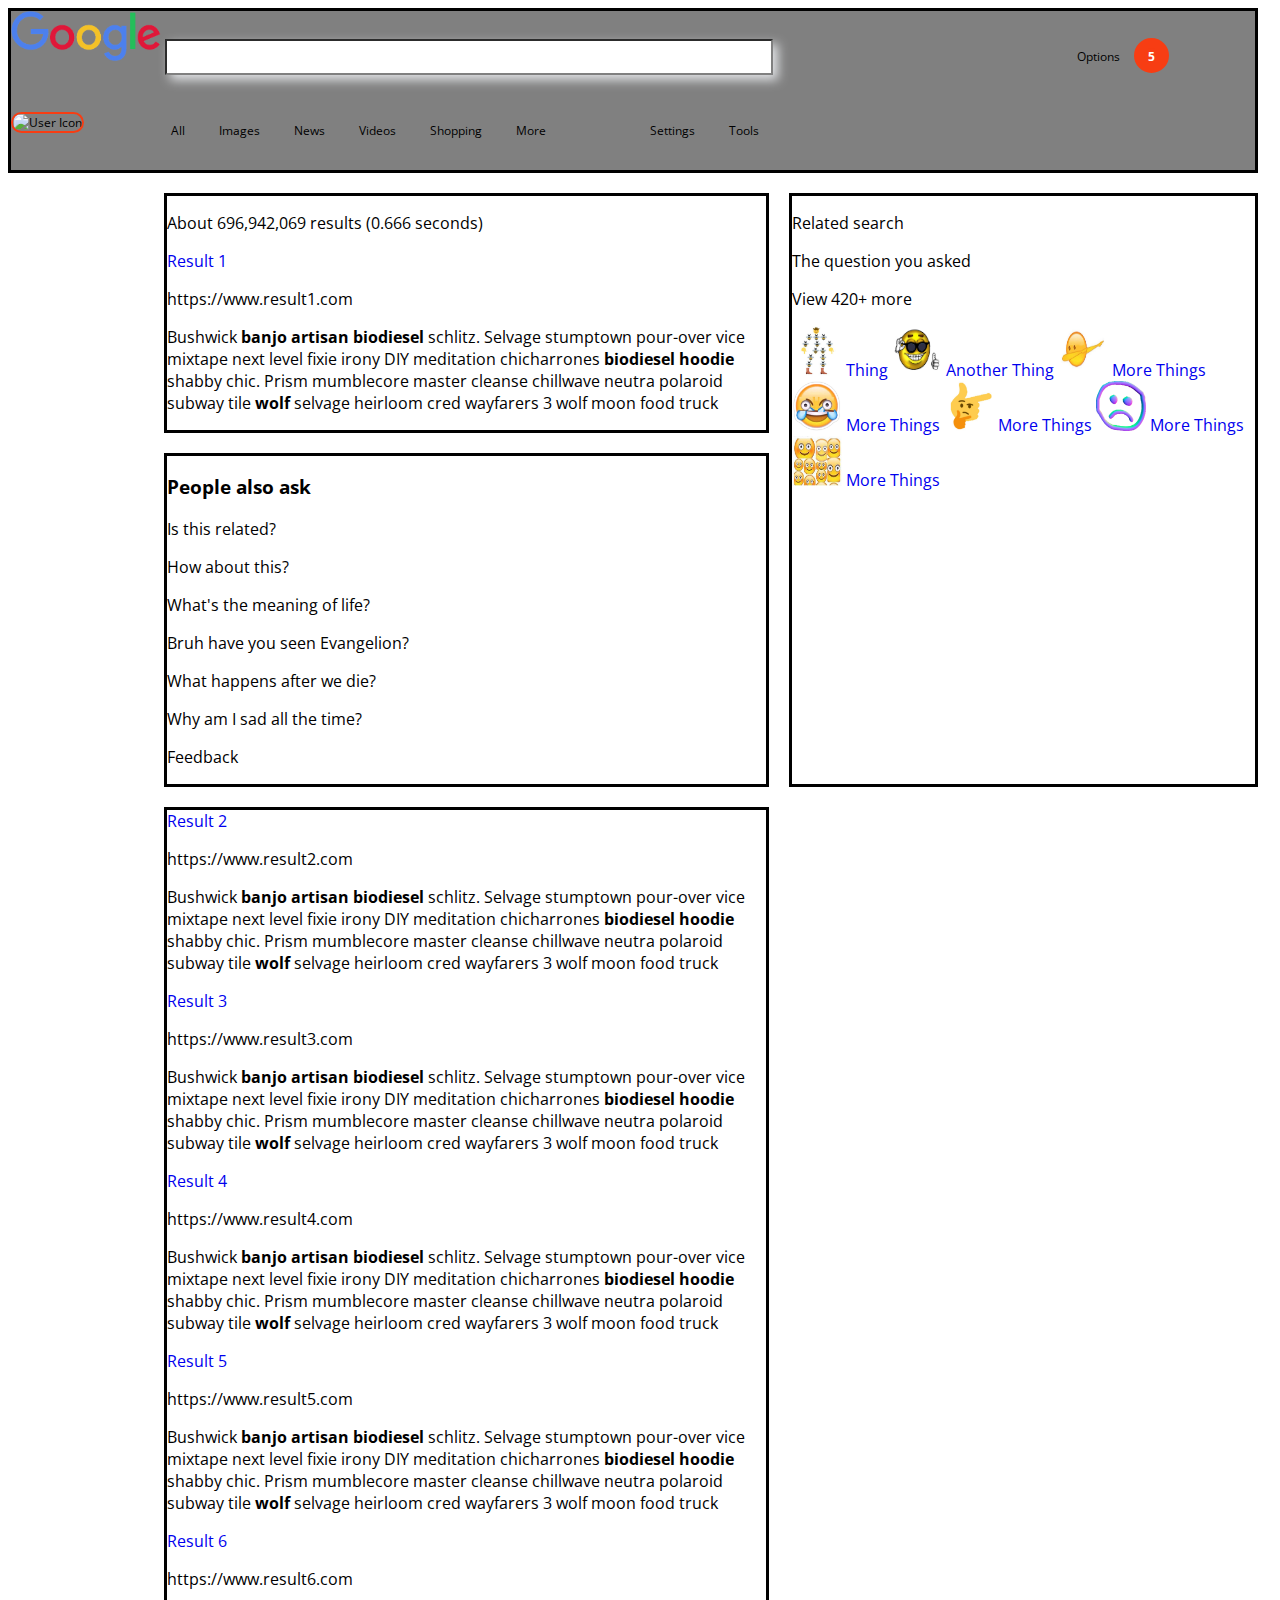
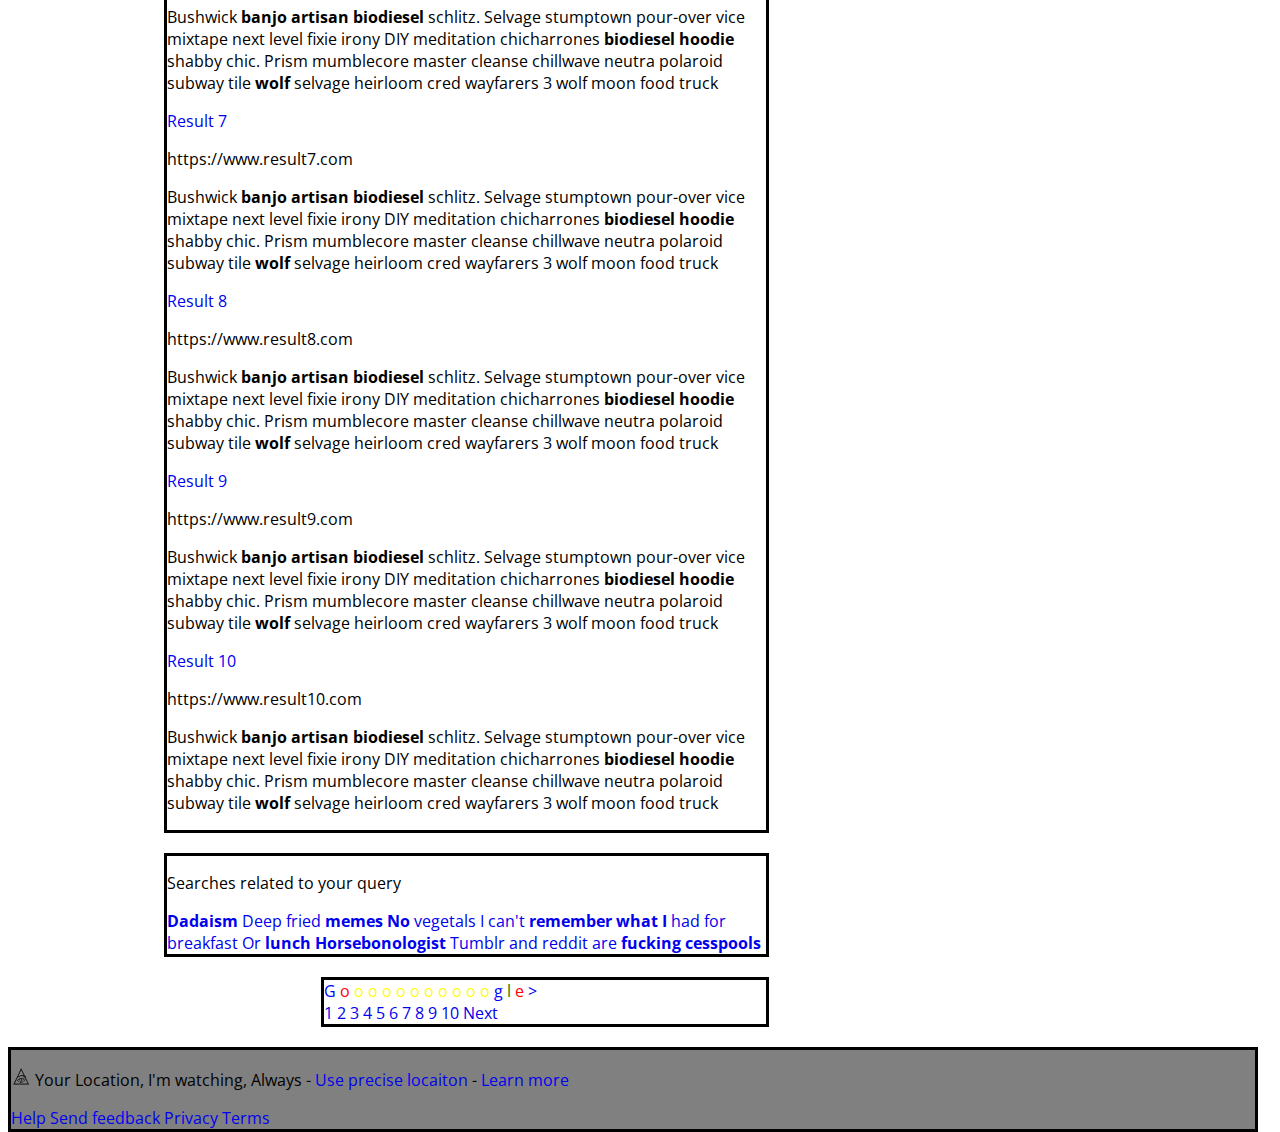
==== google-results-page.html @ c48d2dd1 "added a bunch of pictures, laid out the html for the second page, working on the css" ====
<!DOCTYPE html>
<html>
<head>
	<title> (not)Your Actual Query </title>
	<link rel="stylesheet" href="resutlsstyle.css">
	<link href="https://fonts.googleapis.com/css?family=Open+Sans" rel="stylesheet">
</head>
<body>
	<div class="header"> 
		<a href="googlehomepage.html"><img src="google2.0.0.gif" class="logo"></a>
		<input type="text" style="width: 600px; height: 30px; border-color: gray; box-shadow: 5px 5px 10px #e0e2e5; margin-bottom: 20px">	
		<a class="options" href="#">Options</a>
		<a class="notification" href="#">5</a>
		<a href="#"> <img src="file:///Users/yanaprice/Desktop/the_odin_project/google-homepage/usericon.jpg" class="icon" alt="User Icon" > </a><br>
		<a class="all" href="#">All</a>
		<a class="images" href="#">Images</a>
		<a class="news" href="#">News</a>
		<a class="videos" href="#">Videos</a>
		<a class="shopping" href="#">Shopping</a>
		<a class="more" href="#">More</a>
		<a class="settings" href="#">Settings</a>
		<a class="tools" href="#">Tools</a>
	</div>
	<div class="results1"> 
		<p> About 696,942,069 results (0.666 seconds) </p>
		
		<a href="#">Result 1 </a>
		<p> https://www.result1.com </p>
		<p> Bushwick <strong> banjo artisan biodiesel </strong> schlitz. Selvage stumptown pour-over vice mixtape next level fixie irony DIY meditation chicharrones <strong> biodiesel hoodie </strong> shabby chic. Prism mumblecore master cleanse chillwave neutra polaroid subway tile <strong> wolf </strong> selvage heirloom cred wayfarers 3 wolf moon food truck </p>
	</div>
	<div class="resultbox">
		<h3> People also ask </h3>
		<p> Is this related? </p>
		<p> How about this? </p>
		<p> What's the meaning of life? </p>
		<p> Bruh have you seen Evangelion? </p>
		<p> What happens after we die? </p>
		<p> Why am I sad all the time? </p>
		<p> Feedback </p>
	</div>
	<div class="results2">
			<a href="#">Result 2 </a>
			<p> https://www.result2.com </p>
			<p> Bushwick <strong> banjo artisan biodiesel </strong> schlitz. Selvage stumptown pour-over vice mixtape next level fixie irony DIY meditation chicharrones <strong> biodiesel hoodie </strong> shabby chic. Prism mumblecore master cleanse chillwave neutra polaroid subway tile <strong> wolf </strong> selvage heirloom cred wayfarers 3 wolf moon food truck </p>
			
			<a href="#">Result 3 </a>
			<p> https://www.result3.com </p>
			<p> Bushwick <strong> banjo artisan biodiesel </strong> schlitz. Selvage stumptown pour-over vice mixtape next level fixie irony DIY meditation chicharrones <strong> biodiesel hoodie </strong> shabby chic. Prism mumblecore master cleanse chillwave neutra polaroid subway tile <strong> wolf </strong> selvage heirloom cred wayfarers 3 wolf moon food truck </p>
			
			<a href="#">Result 4 </a>
			<p> https://www.result4.com </p>
			<p> Bushwick <strong> banjo artisan biodiesel </strong> schlitz. Selvage stumptown pour-over vice mixtape next level fixie irony DIY meditation chicharrones <strong> biodiesel hoodie </strong> shabby chic. Prism mumblecore master cleanse chillwave neutra polaroid subway tile <strong> wolf </strong> selvage heirloom cred wayfarers 3 wolf moon food truck </p>
			
			<a href="#">Result 5 </a>
			<p> https://www.result5.com </p>
			<p> Bushwick <strong> banjo artisan biodiesel </strong> schlitz. Selvage stumptown pour-over vice mixtape next level fixie irony DIY meditation chicharrones <strong> biodiesel hoodie </strong> shabby chic. Prism mumblecore master cleanse chillwave neutra polaroid subway tile <strong> wolf </strong> selvage heirloom cred wayfarers 3 wolf moon food truck </p>
			
			<a href="#">Result 6 </a>
			<p> https://www.result6.com </p>
			<p> Bushwick <strong> banjo artisan biodiesel </strong> schlitz. Selvage stumptown pour-over vice mixtape next level fixie irony DIY meditation chicharrones <strong> biodiesel hoodie </strong> shabby chic. Prism mumblecore master cleanse chillwave neutra polaroid subway tile <strong> wolf </strong> selvage heirloom cred wayfarers 3 wolf moon food truck </p>

			<a href="#">Result 7 </a>
			<p> https://www.result7.com </p>
			<p> Bushwick <strong> banjo artisan biodiesel </strong> schlitz. Selvage stumptown pour-over vice mixtape next level fixie irony DIY meditation chicharrones <strong> biodiesel hoodie </strong> shabby chic. Prism mumblecore master cleanse chillwave neutra polaroid subway tile <strong> wolf </strong> selvage heirloom cred wayfarers 3 wolf moon food truck </p>
			
			<a href="#">Result 8 </a>
			<p> https://www.result8.com </p>
			<p> Bushwick <strong> banjo artisan biodiesel </strong> schlitz. Selvage stumptown pour-over vice mixtape next level fixie irony DIY meditation chicharrones <strong> biodiesel hoodie </strong> shabby chic. Prism mumblecore master cleanse chillwave neutra polaroid subway tile <strong> wolf </strong> selvage heirloom cred wayfarers 3 wolf moon food truck </p>
			
			<a href="#">Result 9 </a>
			<p> https://www.result9.com </p>
			<p> Bushwick <strong> banjo artisan biodiesel </strong> schlitz. Selvage stumptown pour-over vice mixtape next level fixie irony DIY meditation chicharrones <strong> biodiesel hoodie </strong> shabby chic. Prism mumblecore master cleanse chillwave neutra polaroid subway tile <strong> wolf </strong> selvage heirloom cred wayfarers 3 wolf moon food truck </p>
			
			<a href="#">Result 10 </a>
			<p> https://www.result10.com </p>
			<p> Bushwick <strong> banjo artisan biodiesel </strong> schlitz. Selvage stumptown pour-over vice mixtape next level fixie irony DIY meditation chicharrones <strong> biodiesel hoodie </strong> shabby chic. Prism mumblecore master cleanse chillwave neutra polaroid subway tile <strong> wolf </strong> selvage heirloom cred wayfarers 3 wolf moon food truck </p>
	</div>
		<div class="relatedsearch">
			<p>Searches related to your query</p>
			<a href="#"> <strong> Dadaism </strong> </a>
			<a href="#"> Deep fried <strong> memes </strong> </a>
			<a href="#"> <strong> No </strong> vegetals </a>
			<a href="#"> I can't <strong>remember what I </strong> had for breakfast </a>
			<a href="#"> Or <strong> lunch </strong> </a>
			<a href="#"> <strong> Horsebonologist </strong> </a>
			<a href="#"> Tumblr and reddit are <strong> fucking cesspools </strong> </a>
	</div>
	<div class="bottomnav">
			<div class="g"> G </div>
			<a class="o" href="#"> o </a> 
			<a class="x" href="#"> o </a> 
			<a class="x" href="#"> o </a> 
			<a class="x" href="#"> o </a> 
			<a class="x" href="#"> o </a> 
			<a class="x" href="#"> o </a> 
			<a class="x" href="#"> o </a> 
			<a class="x" href="#"> o </a> 
			<a class="x" href="#"> o </a> 
			<a class="x" href="#"> o </a> 
			<a class="x" href="#"> o </a> 
			<div class="g"> g </div> 
			<div class="l"> l </div> 
			<div class="e"> e </div> 
			<a href="#"> > </a> <br>
			<a href="#"> 1 </a> 
			<a href="#"> 2 </a> 
			<a href="#"> 3 </a> 
			<a href="#"> 4 </a> 
			<a href="#"> 5 </a> 
			<a href="#"> 6 </a> 
			<a href="#"> 7 </a> 
			<a href="#"> 8 </a> 
			<a href="#"> 9 </a> 
			<a href="#"> 10 </a> 
			<a href="#"> Next </a> 
	</div>
	<div class="sidebar"> 
		<p> Related search </p>
		<p> The question you asked</p>
		<p> View 420+ more</p>
		<a href="#" > <img src="beesherif.jpeg"> Thing </a> 
		<a href="#"> <img src="cooldude.jpg"> Another Thing </a>
		<a href="#"> <img src="dabonem.jpg"> More Things </a>
		<a href="#"> <img src="hahaha.png"> More Things </a>
		<a href="#"> <img src="hmmm.jpg"> More Things </a>
		<a href="#"> <img src="sadboi.jpg"> More Things </a>
		<a href="#"> <img src="happyiswear.jpeg"> More Things </a>
	</div>
	<div class="footer"> 
		<p> 
			<img src="illuminaticonfirmed.gif"> Your Location, I'm watching, Always - <a href="#"> Use precise locaiton </a> - <a href="#"> Learn more</a>
		</p>
		<a href="#"> Help </a>
		<a href="#"> Send feedback </a>
		<a href="#"> Privacy </a>
		<a href="#"> Terms  </a>
	</div>
</body>
---- resutlsstyle.css ----
body {
	font-family: 'Open Sans', sans-serif;
	height: 1000px;
	width: 1250px;
	display: inline-grid;
	grid-template-rows: repeat(8, 1fr); 
	grid-template-columns: repeat(8, 1fr);	
	grid-gap: 20px;
}

a {
	text-decoration: none;
	
}

.header{
	border: 3px black solid;
	background-color: gray;
	display: inline-block;
	padding-bottom: 30px;
	grid-column: 1 / span 9;
}

.header a{
	color: black;
	font-size: 12px;
	text-align: center;
}

.header .logo {
	height: 50px;
	width: 150px;
}

.header .icon {
	height: 40px;
	width: 40px;
	border-radius: 50px;
	position: relative;
	top: 15px;
	border: 2px #f73d13 solid;
}

.header .options{
	margin-left: 300px;
}

.header .notification {
	background-color: #f73d13;
	color: white;
	display: inline-block;
	position: relative;
	height: 15px;
	width: 15px;
	border-radius: 100px;
	margin-right: 10px;
	font-weight: bold;
	font-size: 12px;
	border: 10px #f73d13 solid;
	margin-left: 10px;
	margin-right: 10px;
}

.header .all {
	margin-left: 160px;
	padding-bottom: 30px;
}

.header .all:hover{
	color: black;
}

.header .images, .news, .videos, .shopping, .more, .tools {
	margin-left: 30px;
	padding-bottom: 30px;

}

.header .images:hover, .news:hover, .videos:hover, .shopping:hover, .more:hover, .tools:hover {
	color: black;

}


.header .settings {
	margin-left: 100px;
	padding-bottom: 30px;
}

.header .settings:hover {
	color: black;
}

.results1 {
	border: 3px black solid;
	display: inline-block;
	grid-column: 2 / span 4;
	grid-row: 2 / span 1;
}

.resultbox{
	border: 3px black solid;
	display: inline-block;
	grid-column: 2 / span 4;
	grid-row: 3 / span 1;
}

.results2{
	border: 3px black solid;
	display: inline-block;
	grid-column: 2 / span 4;
	grid-row: 4 / span 1;
}

.relatedsearch {
	border: 3px black solid;
	display: inline-block;
	grid-column: 2 / span 4;

}

.sidebar {
	border: 3px black solid;
	display: block;
	grid-column: 6 / span 4;
	grid-row: 2 / span 2;
}
.sidebar img {
	height: 50px;
	width: 50px;
}

.bottomnav{
	border: 3px black solid;
	grid-column: 3 / span 3;
}
.bottomnav .g {
	color: blue;
	display: inline;
}
.bottomnav .o, .e {
	color: red;
	display: inline;
}

.bottomnav .l {
	color: green;
	display: inline;
}

.bottomnav .x {
	color: yellow;
	display: inline;
}
.footer{
	border: 3px black solid;
	display: inline-block;
	background-color: gray;
	grid-column: 1/ span 9;
}
.footer img {
	height: 20px;
	width: 20px;
}
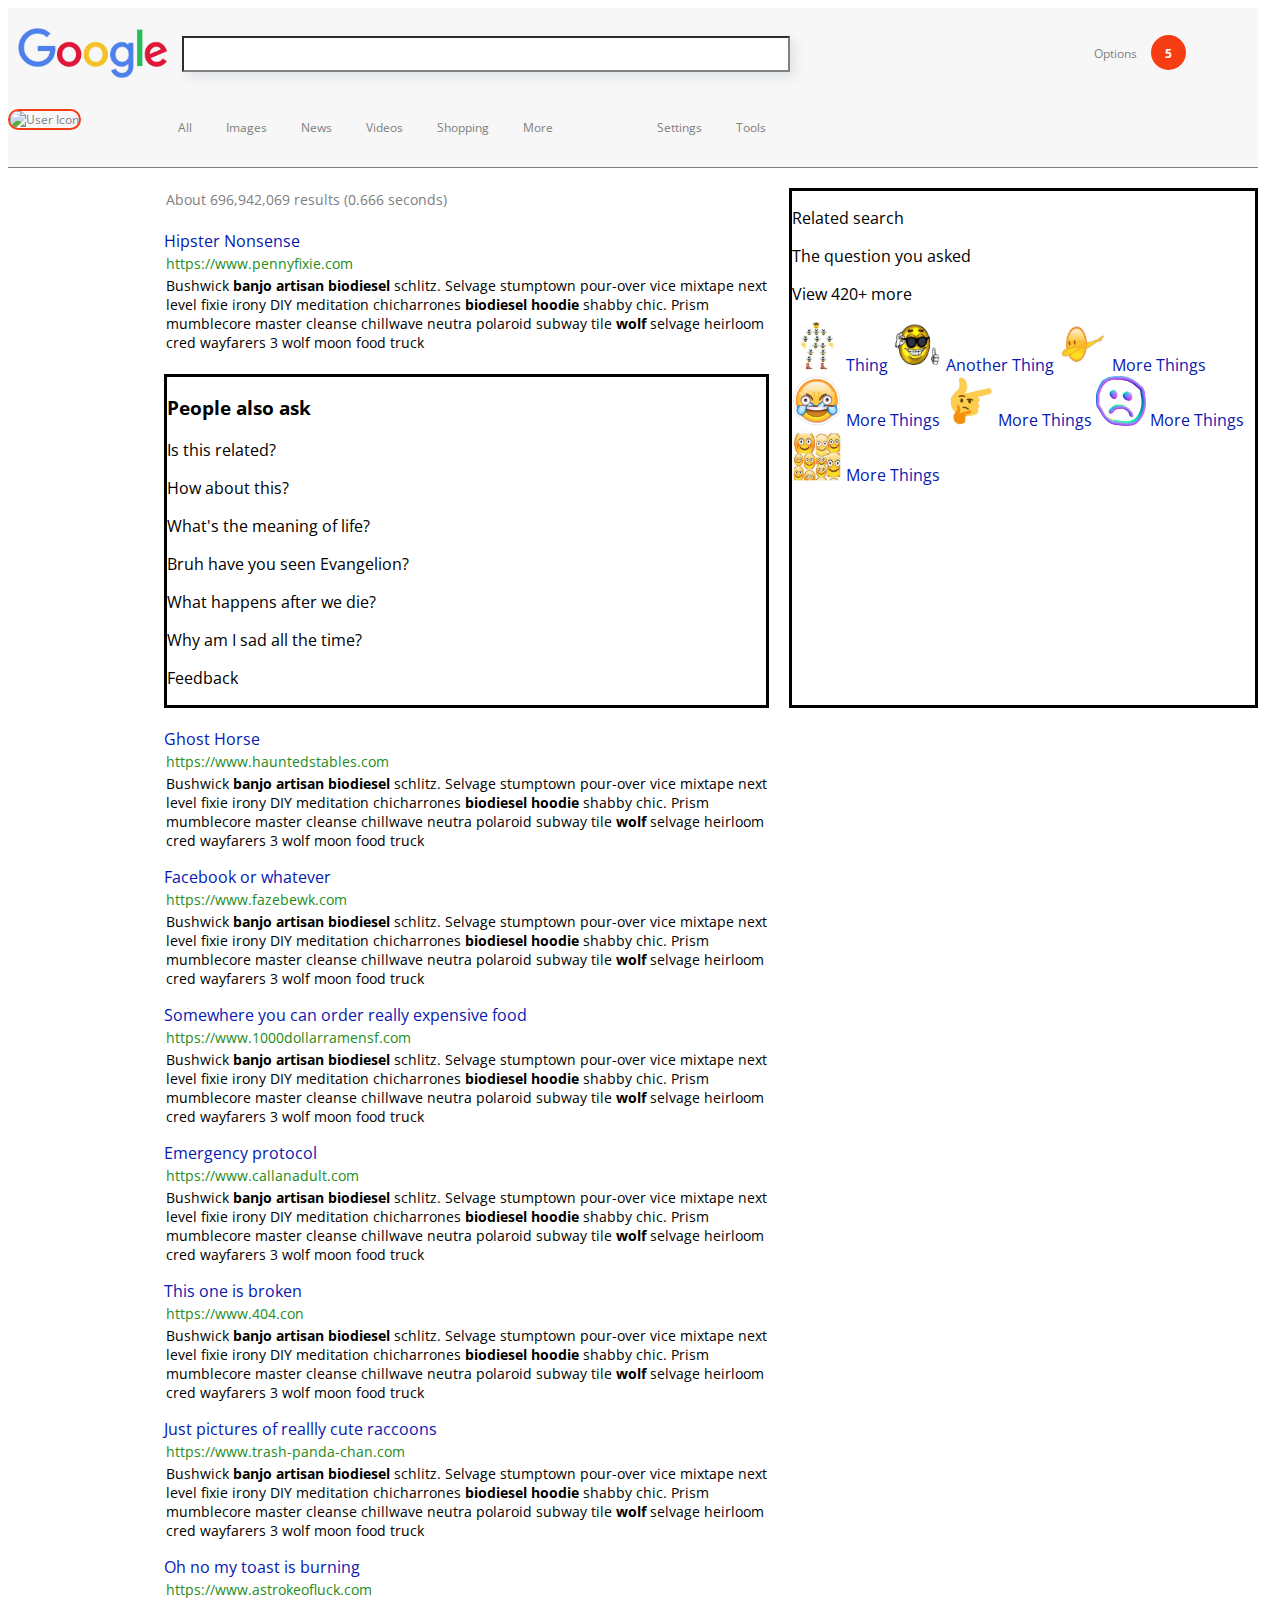
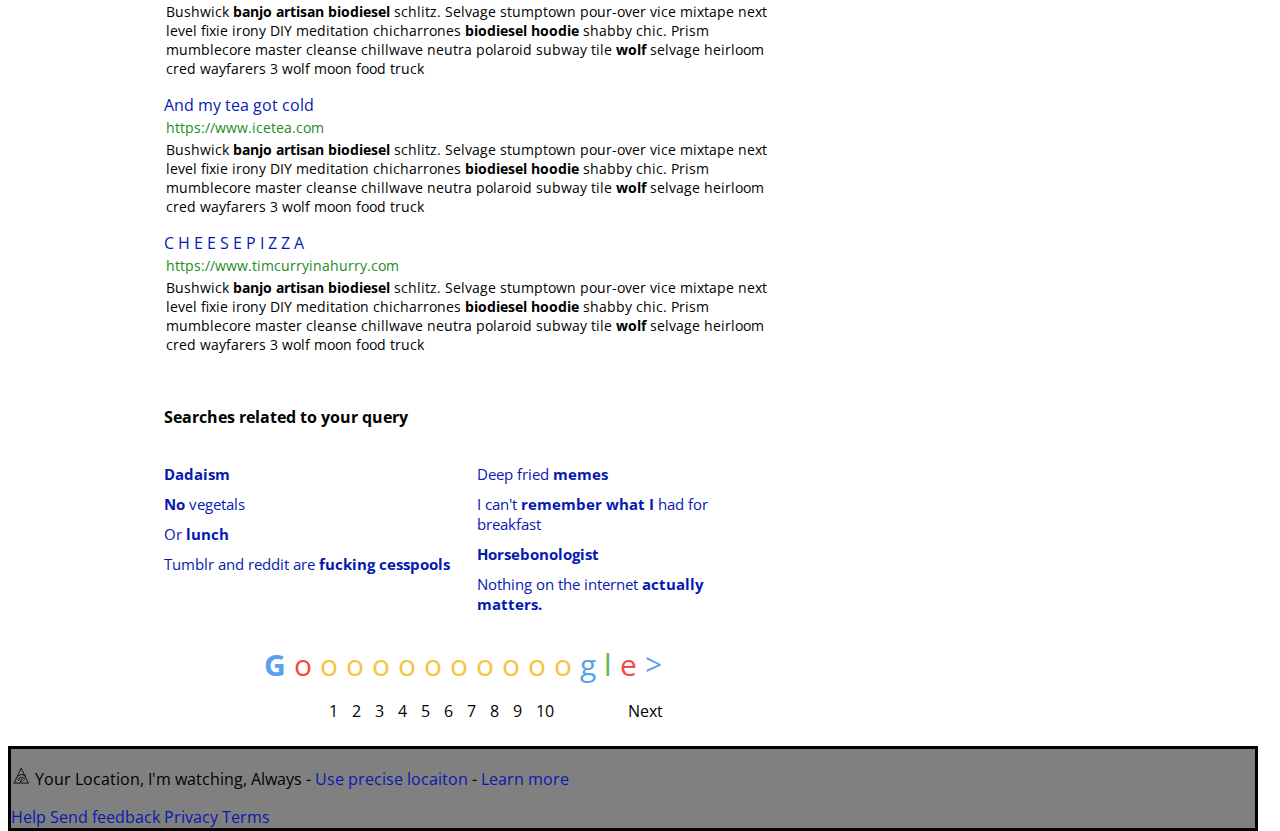
==== commit be6e8543: "added more css and got the layout somewhat finalized. added some html, it's really coming along iids" ====
--- a/google-results-page.html
+++ b/google-results-page.html
@@ -22,10 +22,10 @@
 		<a class="tools" href="#">Tools</a>
 	</div>
 	<div class="results1"> 
-		<p> About 696,942,069 results (0.666 seconds) </p>
+		<p class="onea"> About 696,942,069 results (0.666 seconds) </p>
 		
-		<a href="#">Result 1 </a>
-		<p> https://www.result1.com </p>
+		<a class="oneb" href="#">Hipster Nonsense </a>
+		<p class="onec"> https://www.pennyfixie.com </p>
 		<p> Bushwick <strong> banjo artisan biodiesel </strong> schlitz. Selvage stumptown pour-over vice mixtape next level fixie irony DIY meditation chicharrones <strong> biodiesel hoodie </strong> shabby chic. Prism mumblecore master cleanse chillwave neutra polaroid subway tile <strong> wolf </strong> selvage heirloom cred wayfarers 3 wolf moon food truck </p>
 	</div>
 	<div class="resultbox">
@@ -39,54 +39,60 @@
 		<p> Feedback </p>
 	</div>
 	<div class="results2">
-			<a href="#">Result 2 </a>
-			<p> https://www.result2.com </p>
-			<p> Bushwick <strong> banjo artisan biodiesel </strong> schlitz. Selvage stumptown pour-over vice mixtape next level fixie irony DIY meditation chicharrones <strong> biodiesel hoodie </strong> shabby chic. Prism mumblecore master cleanse chillwave neutra polaroid subway tile <strong> wolf </strong> selvage heirloom cred wayfarers 3 wolf moon food truck </p>
+			<a href="#"> Ghost Horse </a>
+			<p class="twoa"> https://www.hauntedstables.com </p>
+			<p class="twob"> Bushwick <strong> banjo artisan biodiesel </strong> schlitz. Selvage stumptown pour-over vice mixtape next level fixie irony DIY meditation chicharrones <strong> biodiesel hoodie </strong> shabby chic. Prism mumblecore master cleanse chillwave neutra polaroid subway tile <strong> wolf </strong> selvage heirloom cred wayfarers 3 wolf moon food truck </p>
 			
-			<a href="#">Result 3 </a>
-			<p> https://www.result3.com </p>
-			<p> Bushwick <strong> banjo artisan biodiesel </strong> schlitz. Selvage stumptown pour-over vice mixtape next level fixie irony DIY meditation chicharrones <strong> biodiesel hoodie </strong> shabby chic. Prism mumblecore master cleanse chillwave neutra polaroid subway tile <strong> wolf </strong> selvage heirloom cred wayfarers 3 wolf moon food truck </p>
+			<a href="#">Facebook or whatever </a>
+			<p class="twoa"> https://www.fazebewk.com </p>
+			<p class="twob"> Bushwick <strong> banjo artisan biodiesel </strong> schlitz. Selvage stumptown pour-over vice mixtape next level fixie irony DIY meditation chicharrones <strong> biodiesel hoodie </strong> shabby chic. Prism mumblecore master cleanse chillwave neutra polaroid subway tile <strong> wolf </strong> selvage heirloom cred wayfarers 3 wolf moon food truck </p>
 			
-			<a href="#">Result 4 </a>
-			<p> https://www.result4.com </p>
-			<p> Bushwick <strong> banjo artisan biodiesel </strong> schlitz. Selvage stumptown pour-over vice mixtape next level fixie irony DIY meditation chicharrones <strong> biodiesel hoodie </strong> shabby chic. Prism mumblecore master cleanse chillwave neutra polaroid subway tile <strong> wolf </strong> selvage heirloom cred wayfarers 3 wolf moon food truck </p>
+			<a href="#">Somewhere you can order really expensive food </a>
+			<p class="twoa"> https://www.1000dollarramensf.com </p>
+			<p class="twob"> Bushwick <strong> banjo artisan biodiesel </strong> schlitz. Selvage stumptown pour-over vice mixtape next level fixie irony DIY meditation chicharrones <strong> biodiesel hoodie </strong> shabby chic. Prism mumblecore master cleanse chillwave neutra polaroid subway tile <strong> wolf </strong> selvage heirloom cred wayfarers 3 wolf moon food truck </p>
 			
-			<a href="#">Result 5 </a>
-			<p> https://www.result5.com </p>
-			<p> Bushwick <strong> banjo artisan biodiesel </strong> schlitz. Selvage stumptown pour-over vice mixtape next level fixie irony DIY meditation chicharrones <strong> biodiesel hoodie </strong> shabby chic. Prism mumblecore master cleanse chillwave neutra polaroid subway tile <strong> wolf </strong> selvage heirloom cred wayfarers 3 wolf moon food truck </p>
+			<a href="#">Emergency protocol </a>
+			<p class="twoa"> https://www.callanadult.com </p>
+			<p class="twob"> Bushwick <strong> banjo artisan biodiesel </strong> schlitz. Selvage stumptown pour-over vice mixtape next level fixie irony DIY meditation chicharrones <strong> biodiesel hoodie </strong> shabby chic. Prism mumblecore master cleanse chillwave neutra polaroid subway tile <strong> wolf </strong> selvage heirloom cred wayfarers 3 wolf moon food truck </p>
 			
-			<a href="#">Result 6 </a>
-			<p> https://www.result6.com </p>
-			<p> Bushwick <strong> banjo artisan biodiesel </strong> schlitz. Selvage stumptown pour-over vice mixtape next level fixie irony DIY meditation chicharrones <strong> biodiesel hoodie </strong> shabby chic. Prism mumblecore master cleanse chillwave neutra polaroid subway tile <strong> wolf </strong> selvage heirloom cred wayfarers 3 wolf moon food truck </p>
+			<a href="#">This one is broken </a>
+			<p class="twoa"> https://www.404.con </p>
+			<p class="twob"> Bushwick <strong> banjo artisan biodiesel </strong> schlitz. Selvage stumptown pour-over vice mixtape next level fixie irony DIY meditation chicharrones <strong> biodiesel hoodie </strong> shabby chic. Prism mumblecore master cleanse chillwave neutra polaroid subway tile <strong> wolf </strong> selvage heirloom cred wayfarers 3 wolf moon food truck </p>
 
-			<a href="#">Result 7 </a>
-			<p> https://www.result7.com </p>
-			<p> Bushwick <strong> banjo artisan biodiesel </strong> schlitz. Selvage stumptown pour-over vice mixtape next level fixie irony DIY meditation chicharrones <strong> biodiesel hoodie </strong> shabby chic. Prism mumblecore master cleanse chillwave neutra polaroid subway tile <strong> wolf </strong> selvage heirloom cred wayfarers 3 wolf moon food truck </p>
+			<a href="#">Just pictures of reallly cute raccoons </a>
+			<p class="twoa"> https://www.trash-panda-chan.com </p>
+			<p class="twob"> Bushwick <strong> banjo artisan biodiesel </strong> schlitz. Selvage stumptown pour-over vice mixtape next level fixie irony DIY meditation chicharrones <strong> biodiesel hoodie </strong> shabby chic. Prism mumblecore master cleanse chillwave neutra polaroid subway tile <strong> wolf </strong> selvage heirloom cred wayfarers 3 wolf moon food truck </p>
 			
-			<a href="#">Result 8 </a>
-			<p> https://www.result8.com </p>
-			<p> Bushwick <strong> banjo artisan biodiesel </strong> schlitz. Selvage stumptown pour-over vice mixtape next level fixie irony DIY meditation chicharrones <strong> biodiesel hoodie </strong> shabby chic. Prism mumblecore master cleanse chillwave neutra polaroid subway tile <strong> wolf </strong> selvage heirloom cred wayfarers 3 wolf moon food truck </p>
+			<a href="#"> Oh no my toast is burning </a>
+			<p class="twoa"> https://www.astrokeofluck.com </p>
+			<p class="twob"> Bushwick <strong> banjo artisan biodiesel </strong> schlitz. Selvage stumptown pour-over vice mixtape next level fixie irony DIY meditation chicharrones <strong> biodiesel hoodie </strong> shabby chic. Prism mumblecore master cleanse chillwave neutra polaroid subway tile <strong> wolf </strong> selvage heirloom cred wayfarers 3 wolf moon food truck </p>
 			
-			<a href="#">Result 9 </a>
-			<p> https://www.result9.com </p>
-			<p> Bushwick <strong> banjo artisan biodiesel </strong> schlitz. Selvage stumptown pour-over vice mixtape next level fixie irony DIY meditation chicharrones <strong> biodiesel hoodie </strong> shabby chic. Prism mumblecore master cleanse chillwave neutra polaroid subway tile <strong> wolf </strong> selvage heirloom cred wayfarers 3 wolf moon food truck </p>
-			
-			<a href="#">Result 10 </a>
-			<p> https://www.result10.com </p>
-			<p> Bushwick <strong> banjo artisan biodiesel </strong> schlitz. Selvage stumptown pour-over vice mixtape next level fixie irony DIY meditation chicharrones <strong> biodiesel hoodie </strong> shabby chic. Prism mumblecore master cleanse chillwave neutra polaroid subway tile <strong> wolf </strong> selvage heirloom cred wayfarers 3 wolf moon food truck </p>
+			<a href="#"> And my tea got cold </a>
+			<p class="twoa"> https://www.icetea.com </p>
+			<p class="twob"> Bushwick <strong> banjo artisan biodiesel </strong> schlitz. Selvage stumptown pour-over vice mixtape next level fixie irony DIY meditation chicharrones <strong> biodiesel hoodie </strong> shabby chic. Prism mumblecore master cleanse chillwave neutra polaroid subway tile <strong> wolf </strong> selvage heirloom cred wayfarers 3 wolf moon food truck </p>
+
+			<a href="#">C H E E S E P I Z Z A </a>
+			<p class="twoa"> https://www.timcurryinahurry.com </p>
+			<p class="twob"> Bushwick <strong> banjo artisan biodiesel </strong> schlitz. Selvage stumptown pour-over vice mixtape next level fixie irony DIY meditation chicharrones <strong> biodiesel hoodie </strong> shabby chic. Prism mumblecore master cleanse chillwave neutra polaroid subway tile <strong> wolf </strong> selvage heirloom cred wayfarers 3 wolf moon food truck </p>
 	</div>
 		<div class="relatedsearch">
-			<p>Searches related to your query</p>
-			<a href="#"> <strong> Dadaism </strong> </a>
-			<a href="#"> Deep fried <strong> memes </strong> </a>
-			<a href="#"> <strong> No </strong> vegetals </a>
-			<a href="#"> I can't <strong>remember what I </strong> had for breakfast </a>
-			<a href="#"> Or <strong> lunch </strong> </a>
-			<a href="#"> <strong> Horsebonologist </strong> </a>
-			<a href="#"> Tumblr and reddit are <strong> fucking cesspools </strong> </a>
+			<p class="toptext">Searches related to your query</p>
+		</div>
+			<div class="left" >
+				<a style="padding-bottom: 10px;" href="#"> <strong> Dadaism </strong> </a><br>
+				<a href="#"> <strong> No </strong> vegetals </a><br>
+				<a href="#"> Or <strong> lunch </strong> </a><br>
+				<a href="#"> Tumblr and reddit are <strong> fucking cesspools </strong> </a><br>
+			</div>
+			<div class="right">
+				<a href="#"> Deep fried <strong> memes </strong> </a><br>
+				<a href="#"> I can't <strong>remember what I </strong> had for breakfast </a><br>
+				<a href="#"> <strong> Horsebonologist </strong> </a><br>
+				<a href="#"> Nothing on the internet<strong> actually matters.</strong></a><br>
+			</div>
 	</div>
 	<div class="bottomnav">
-			<div class="g"> G </div>
+			<div class="g" id="GEE" > G </div>
 			<a class="o" href="#"> o </a> 
 			<a class="x" href="#"> o </a> 
 			<a class="x" href="#"> o </a> 
@@ -101,18 +107,18 @@
 			<div class="g"> g </div> 
 			<div class="l"> l </div> 
 			<div class="e"> e </div> 
-			<a href="#"> > </a> <br>
-			<a href="#"> 1 </a> 
-			<a href="#"> 2 </a> 
-			<a href="#"> 3 </a> 
-			<a href="#"> 4 </a> 
-			<a href="#"> 5 </a> 
-			<a href="#"> 6 </a> 
-			<a href="#"> 7 </a> 
-			<a href="#"> 8 </a> 
-			<a href="#"> 9 </a> 
-			<a href="#"> 10 </a> 
-			<a href="#"> Next </a> 
+			<a href="#" style="color: #58a1ef;"> > </a> <br>
+			<a class="one" href="#" style="margin-right: 10px;"> 1 </a> 
+			<a class="number" href="#" style="margin-right: 10px;"> 2 </a> 
+			<a class="number" href="#" style="margin-right: 10px;"> 3 </a> 
+			<a class="number" href="#" style="margin-right: 10px;"> 4 </a> 
+			<a class="number" href="#" style="margin-right: 10px;"> 5 </a> 
+			<a class="number" href="#" style="margin-right: 10px;"> 6 </a> 
+			<a class="number" href="#" style="margin-right: 10px;"> 7 </a> 
+			<a class="number" href="#" style="margin-right: 10px;"> 8 </a> 
+			<a class="number" href="#"style="margin-right: 10px;"> 9 </a> 
+			<a class="number" href="#" style="margin-right: 10px;"> 10 </a> 
+			<a class="next" href="#"> Next </a> 
 	</div>
 	<div class="sidebar"> 
 		<p> Related search </p>
--- a/resutlsstyle.css
+++ b/resutlsstyle.css
@@ -14,15 +14,15 @@
 }
 
 .header{
-	border: 3px black solid;
-	background-color: gray;
+	border-bottom: 1px gray solid;
+	background-color: #f7f7f7;
 	display: inline-block;
 	padding-bottom: 30px;
 	grid-column: 1 / span 9;
 }
 
 .header a{
-	color: black;
+	color: gray;
 	font-size: 12px;
 	text-align: center;
 }
@@ -30,6 +30,10 @@
 .header .logo {
 	height: 50px;
 	width: 150px;
+	position: relative;
+	top: 20px;
+	margin-left: 10px;
+	margin-right: 10px;
 }
 
 .header .icon {
@@ -62,12 +66,16 @@
 }
 
 .header .all {
-	margin-left: 160px;
+	margin-left: 170px;
 	padding-bottom: 30px;
 }
 
 .header .all:hover{
 	color: black;
+}
+
+.header .all:active, .images:active, .news:active, .videos:active, .shopping:active, .more:active, .tools:active, .settings:active {
+	border-bottom: 5px #58a1ef solid;
 }
 
 .header .images, .news, .videos, .shopping, .more, .tools {
@@ -78,9 +86,7 @@
 
 .header .images:hover, .news:hover, .videos:hover, .shopping:hover, .more:hover, .tools:hover {
 	color: black;
-
-}
-
+}
 
 .header .settings {
 	margin-left: 100px;
@@ -92,10 +98,26 @@
 }
 
 .results1 {
-	border: 3px black solid;
 	display: inline-block;
 	grid-column: 2 / span 4;
 	grid-row: 2 / span 1;
+}
+.results1 p, .results2 p {
+	padding: 1px;
+	margin: 1px;
+	font-size: 14px;
+}
+
+.results1 a, .results2 a, .relatedsearch a, .sidebar a, .bottomnav a, .footer a {
+	color: #0619b1;
+}
+.results1 .onea {
+	color: gray;
+	padding-bottom: 20px;
+}
+
+.results1 .onec, .results2 .twoa {
+	color: forestgreen;
 }
 
 .resultbox{
@@ -106,17 +128,33 @@
 }
 
 .results2{
-	border: 3px black solid;
 	display: inline-block;
 	grid-column: 2 / span 4;
 	grid-row: 4 / span 1;
 }
 
+.results2 .twob {
+	padding-bottom: 15px;
+}
+
 .relatedsearch {
-	border: 3px black solid;
-	display: inline-block;
-	grid-column: 2 / span 4;
-
+	grid-column: 2 / span 4;
+	font-weight: bold;
+}
+
+.left {
+	grid-column: 2 /span 2;
+	font-size: 15px;
+}
+
+.right {
+	grid-column: 4 / span 2;
+	font-size: 15px;
+}
+.right a, .left a {
+	display: inline-block;
+	padding-bottom: 10px;
+	color: #0619b1;
 }
 
 .sidebar {
@@ -131,27 +169,51 @@
 }
 
 .bottomnav{
-	border: 3px black solid;
-	grid-column: 3 / span 3;
+	grid-column: 2 / span 4;
+	font-size: 30px;
 }
 .bottomnav .g {
-	color: blue;
-	display: inline;
+	color: #58a1ef;
+	display: inline;
+}
+.bottomnav #GEE {
+	font-weight: bolder;
+	padding-left: 100px;
 }
 .bottomnav .o, .e {
-	color: red;
+	color: #f44a41;
 	display: inline;
 }
 
 .bottomnav .l {
-	color: green;
+	color: #69b754;
 	display: inline;
 }
 
 .bottomnav .x {
-	color: yellow;
-	display: inline;
-}
+	color: #f4c542;
+	display: inline;
+}
+
+.bottomnav .one {
+	margin-left: 165px;
+}
+
+.bottomnav .number, .bottomnav .next, .bottomnav .one {
+	font-size: 16px;
+	color: black;
+}
+
+.bottomnav .next {
+	margin: 60px;
+}
+
+.bottomnav .number:hover, .bottomnav .next:hover, .bottomnav .one:hover {
+	font-size: 16px;
+	color: #58a1ef;
+	border-bottom: 1px #58a1ef solid;
+}
+
 .footer{
 	border: 3px black solid;
 	display: inline-block;
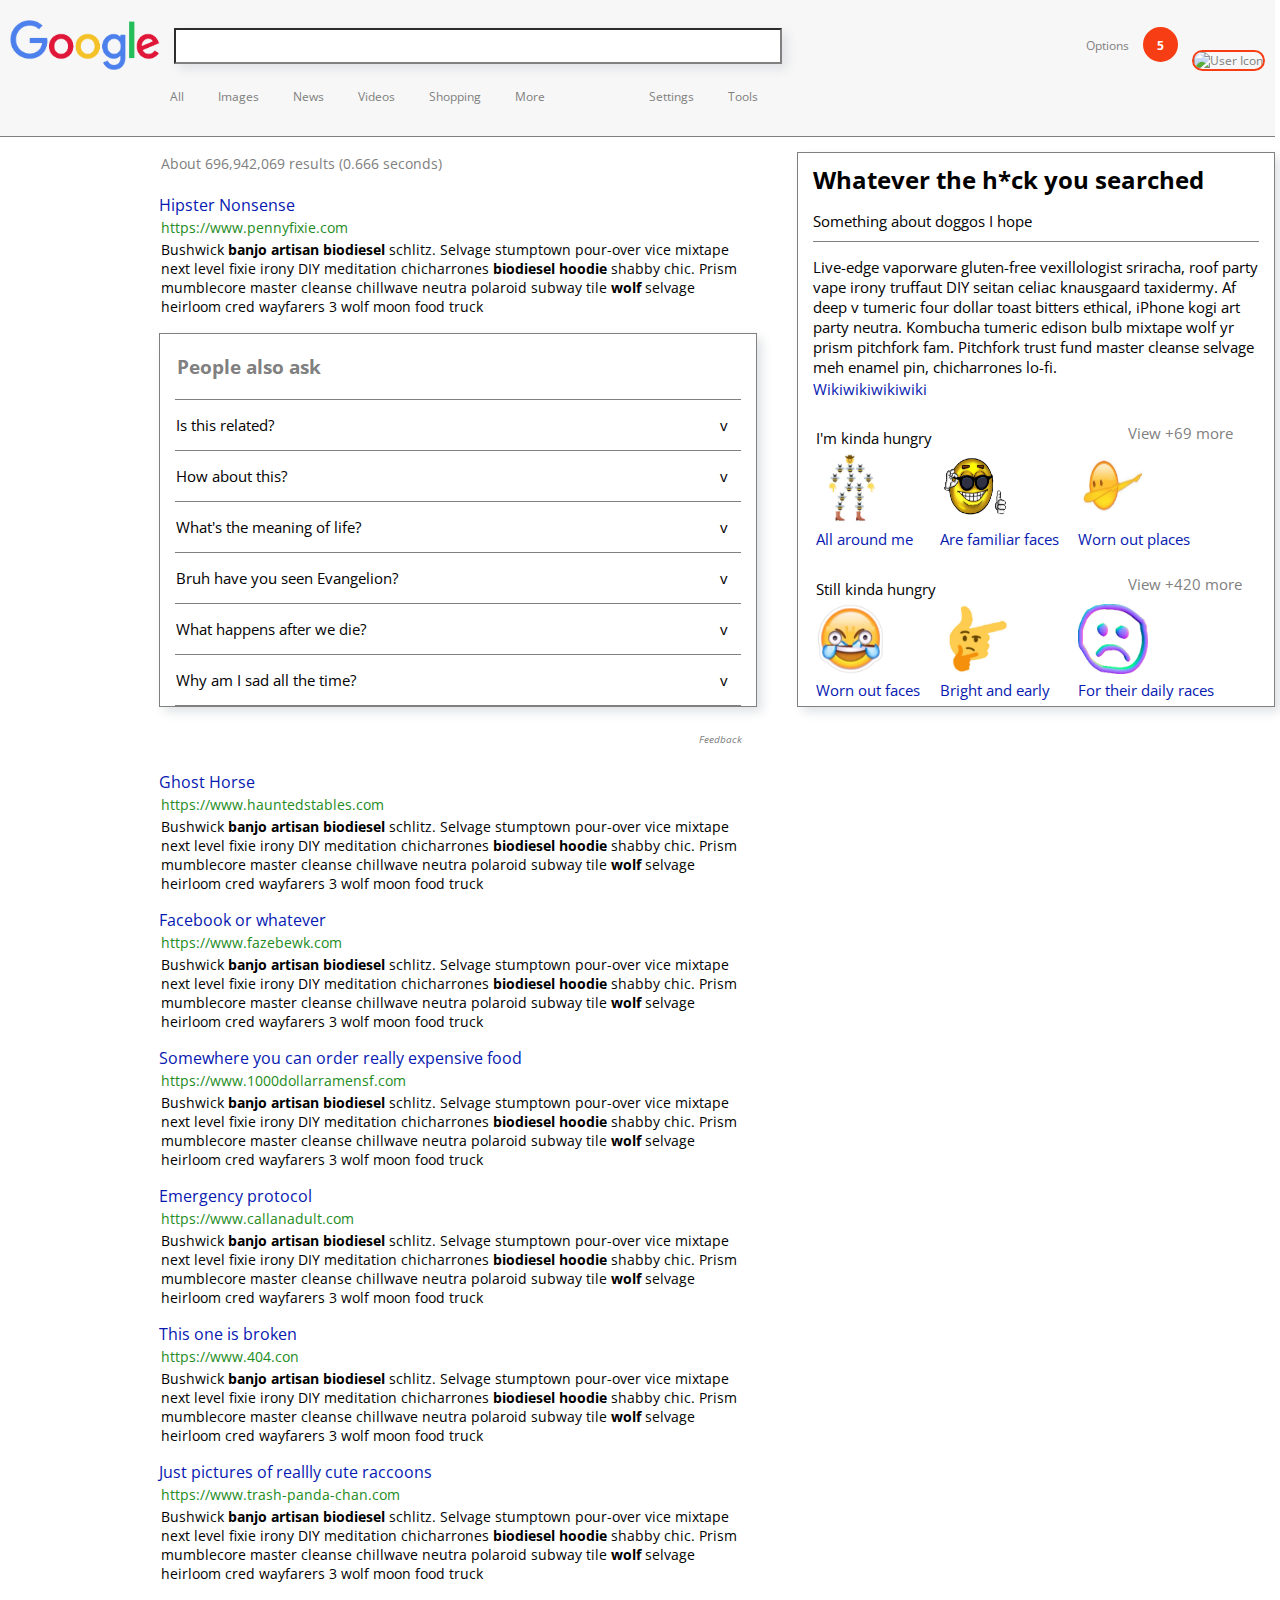
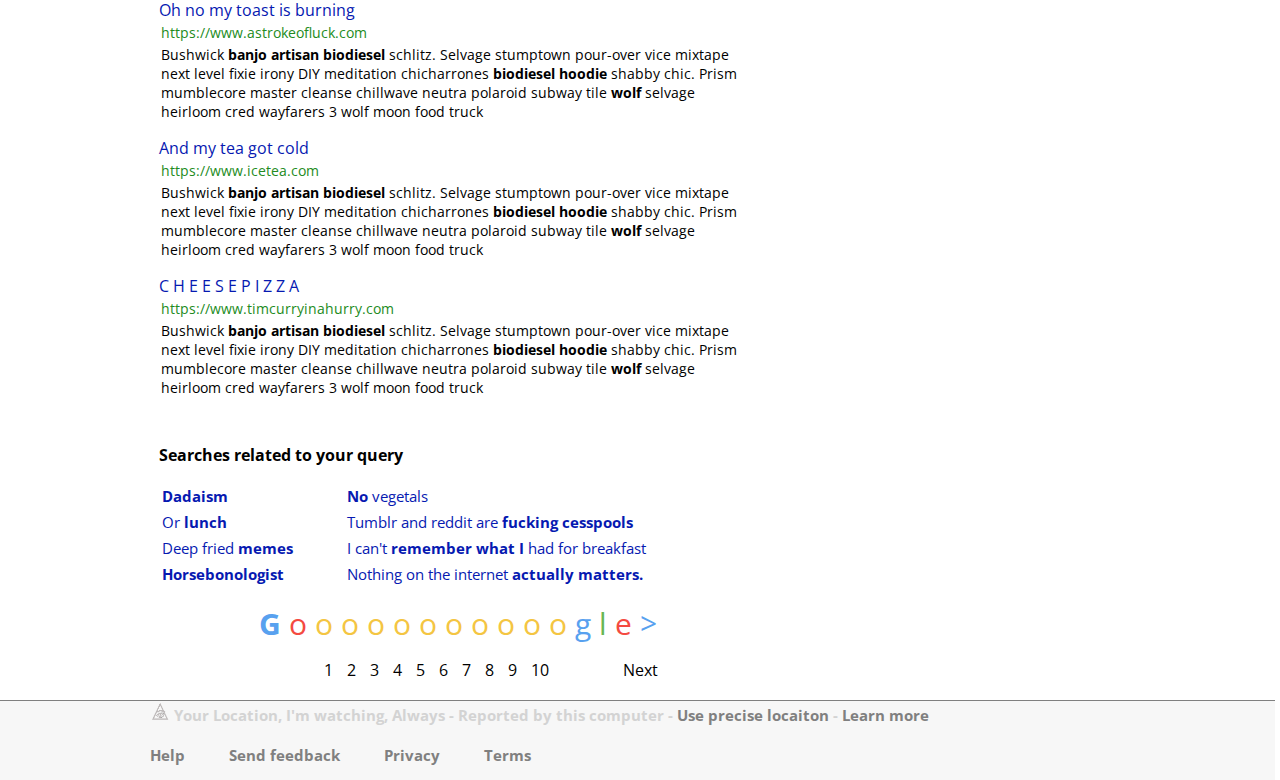
==== commit 3ce4addf: "finished the project! it only took me about 3 days...anyway for the last commit i fixed the whitespa" ====
--- a/google-results-page.html
+++ b/google-results-page.html
@@ -29,14 +29,38 @@
 		<p> Bushwick <strong> banjo artisan biodiesel </strong> schlitz. Selvage stumptown pour-over vice mixtape next level fixie irony DIY meditation chicharrones <strong> biodiesel hoodie </strong> shabby chic. Prism mumblecore master cleanse chillwave neutra polaroid subway tile <strong> wolf </strong> selvage heirloom cred wayfarers 3 wolf moon food truck </p>
 	</div>
 	<div class="resultbox">
-		<h3> People also ask </h3>
-		<p> Is this related? </p>
-		<p> How about this? </p>
-		<p> What's the meaning of life? </p>
-		<p> Bruh have you seen Evangelion? </p>
-		<p> What happens after we die? </p>
-		<p> Why am I sad all the time? </p>
-		<p> Feedback </p>
+		<table>
+			<tr>
+				<th> <h3> People also ask </h3></th>
+			</tr>
+			<tr>
+				<td class="wheelie"><p> Is this related? </p></td>
+				<td class="deelie"> <p> v</p> </td>
+			</tr>
+			<tr>
+				<td class="wheelie"> <p> How about this? </p></td>
+				<td class="deelie"> <p> v</p> </td>
+			</tr>
+			<tr>
+				<td class="wheelie"><p> What's the meaning of life? </p></td>
+				<td class="deelie"> <p> v</p> </td>
+			</tr>
+			<tr>
+				<td class="wheelie"><p> Bruh have you seen Evangelion? </p></td>
+				<td class="deelie"> <p> v</p> </td>
+			</tr>
+			<tr>
+				<td class="wheelie"><p> What happens after we die? </p></td>
+				<td class="deelie"> <p> v</p> </td>
+			</tr>
+			<tr>
+				<td class="wheelie"><p> Why am I sad all the time? </p></td>
+				<td class="deelie"> <p> v</p> </td>
+			</tr>
+		</table>
+	</div>
+	<div class="feedback">
+		<p> <em>Feedback</em> </p>
 	</div>
 	<div class="results2">
 			<a href="#"> Ghost Horse </a>
@@ -77,19 +101,25 @@
 	</div>
 		<div class="relatedsearch">
 			<p class="toptext">Searches related to your query</p>
+			<table>
+				<tr>
+					<td><a href="#"> <strong> Dadaism </strong> </a></td>
+					<td><a class="scooch" href="#"> <strong> No </strong> vegetals </a></td>
+				</tr>
+				<tr>
+					<td><a href="#"> Or <strong> lunch </strong> </a></td>
+					<td><a class="scooch" href="#"> Tumblr and reddit are <strong> fucking cesspools </strong> </a></td>
+				</tr>
+				<tr>
+					<td><a href="#"> Deep fried <strong> memes </strong> </a></td>
+					<td><a class="scooch" href="#"> I can't <strong>remember what I </strong> had for breakfast </a></td>
+				</tr>
+				<tr>
+					<td><a href="#"> <strong> Horsebonologist </strong> </a></td>
+					<td><a class="scooch" href="#"> Nothing on the internet<strong> actually matters.</strong></a></td>
+				</tr>
+			</table>
 		</div>
-			<div class="left" >
-				<a style="padding-bottom: 10px;" href="#"> <strong> Dadaism </strong> </a><br>
-				<a href="#"> <strong> No </strong> vegetals </a><br>
-				<a href="#"> Or <strong> lunch </strong> </a><br>
-				<a href="#"> Tumblr and reddit are <strong> fucking cesspools </strong> </a><br>
-			</div>
-			<div class="right">
-				<a href="#"> Deep fried <strong> memes </strong> </a><br>
-				<a href="#"> I can't <strong>remember what I </strong> had for breakfast </a><br>
-				<a href="#"> <strong> Horsebonologist </strong> </a><br>
-				<a href="#"> Nothing on the internet<strong> actually matters.</strong></a><br>
-			</div>
 	</div>
 	<div class="bottomnav">
 			<div class="g" id="GEE" > G </div>
@@ -121,24 +151,54 @@
 			<a class="next" href="#"> Next </a> 
 	</div>
 	<div class="sidebar"> 
-		<p> Related search </p>
-		<p> The question you asked</p>
-		<p> View 420+ more</p>
-		<a href="#" > <img src="beesherif.jpeg"> Thing </a> 
-		<a href="#"> <img src="cooldude.jpg"> Another Thing </a>
-		<a href="#"> <img src="dabonem.jpg"> More Things </a>
-		<a href="#"> <img src="hahaha.png"> More Things </a>
-		<a href="#"> <img src="hmmm.jpg"> More Things </a>
-		<a href="#"> <img src="sadboi.jpg"> More Things </a>
-		<a href="#"> <img src="happyiswear.jpeg"> More Things </a>
+		<div class="topbit"> 
+			<h2> Whatever the h*ck you searched </h2>
+			<p class="undertext"> Something about doggos I hope</p>
+		</div>
+		<p> Live-edge vaporware gluten-free vexillologist sriracha, roof party vape irony truffaut DIY seitan celiac knausgaard taxidermy. Af deep v tumeric four dollar toast bitters ethical, iPhone kogi art party neutra. Kombucha tumeric edison bulb mixtape wolf yr prism pitchfork fam. Pitchfork trust fund master cleanse selvage meh enamel pin, chicharrones lo-fi.</p> 
+		<a id="wiki" href="#">Wikiwikiwikiwiki</a>
+		<table>
+			<tr>
+				<td>
+					<p class="hungry">I'm kinda hungry</p>
+					<td></td>
+					<td> <p class="shift">View +69 more </p></td>	
+				</td>
+			</tr>
+			<tr>
+				<td>
+					<a href="#" > <img src="beesherif.jpeg"> <br>All around me </a> 
+				</td>
+				<td>
+					<a href="#"> <img src="cooldude.jpg"> <br>Are familiar faces </a>
+				</td>
+				<td>
+					<a href="#"> <img src="dabonem.jpg"> <br> Worn out places </a>
+				</td>
+			</tr>
+			<tr>
+				<td>
+					<p class="hungry">Still kinda hungry</p>
+					<td></td>
+					<td> <p class="shift">View +420 more </p></td>	
+				</td>
+			</tr>
+			<tr>
+				<td> <a href="#"> <img src="hahaha.png"> <br> Worn out faces </a></td>
+				<td><a href="#"> <img src="hmmm.jpg"> <br> Bright and early </a></td>
+				<td><a href="#"> <img src="sadboi.jpg"> <br> For their daily races </a></td>
+			</tr>
+		</table>
 	</div>
 	<div class="footer"> 
 		<p> 
-			<img src="illuminaticonfirmed.gif"> Your Location, I'm watching, Always - <a href="#"> Use precise locaiton </a> - <a href="#"> Learn more</a>
+			<img src="illuminaticonfirmed.gif"> Your Location, I'm watching, Always - Reported by this computer - <a href="#"> Use precise locaiton </a> - <a href="#"> Learn more</a>
 		</p>
-		<a href="#"> Help </a>
-		<a href="#"> Send feedback </a>
-		<a href="#"> Privacy </a>
-		<a href="#"> Terms  </a>
+		<div class="bottom">
+			<a class="help" href="#"> Help </a>
+			<a class="help" href="#"> Send feedback </a>
+			<a class="help" href="#"> Privacy </a>
+			<a class="help" href="#"> Terms  </a>
+		</div>
 	</div>
 </body>--- a/resutlsstyle.css
+++ b/resutlsstyle.css
@@ -1,11 +1,14 @@
 body {
 	font-family: 'Open Sans', sans-serif;
 	height: 1000px;
-	width: 1250px;
+	width: 1275px;
 	display: inline-grid;
 	grid-template-rows: repeat(8, 1fr); 
 	grid-template-columns: repeat(8, 1fr);	
-	grid-gap: 20px;
+	column-gap: 40px;
+	grid-row-gap: 15px;
+	padding: 0px;
+	margin: 0px;
 }
 
 a {
@@ -121,16 +124,54 @@
 }
 
 .resultbox{
-	border: 3px black solid;
-	display: inline-block;
-	grid-column: 2 / span 4;
-	grid-row: 3 / span 1;
+	grid-column: 2 / span 4;
+	border: 1px grey solid;
+	border-collapse: collapse;
+	box-shadow: 5px 5px 10px #e0e2e5; 
+	padding: 0px 15px 0px 15px;
+}
+.resultbox table{
+	width: 100%;
+	border: 1px white solid;
+	border-collapse: collapse;
+}
+
+.resultbox h3{
+	text-align: justify;
+	color: grey;
+}
+
+.resultbox .wheelie{
+	font-size: 15px;
+	border-bottom: 1px grey solid;
+	border-top: 1px grey solid;
+	border-collapse: collapse;
+	padding: 0px;
+	margin-left: 0px;
+}
+
+.resultbox .deelie {
+	font-size: 15px;
+	border-bottom: 1px grey solid;
+	border-top: 1px grey solid;
+	border-collapse: collapse;
+	padding: 0px;
+	margin: 0px;
+}
+
+.feedback {
+	grid-column: 2 / span 4;
+	grid-row: 4 / span 1;
+	font-size: 10px;
+	margin: 0px 0px 0px 540px;
+	color: grey;
+
 }
 
 .results2{
 	display: inline-block;
 	grid-column: 2 / span 4;
-	grid-row: 4 / span 1;
+	grid-row: 5 / span 1;
 }
 
 .results2 .twob {
@@ -139,33 +180,70 @@
 
 .relatedsearch {
 	grid-column: 2 / span 4;
+}
+.relatedsearch .toptext {
 	font-weight: bold;
 }
-
-.left {
-	grid-column: 2 /span 2;
-	font-size: 15px;
-}
-
-.right {
-	grid-column: 4 / span 2;
-	font-size: 15px;
-}
-.right a, .left a {
-	display: inline-block;
-	padding-bottom: 10px;
-	color: #0619b1;
+.relatedsearch a {
+	font-size: 15px;
+}
+
+.relatedsearch .scooch{
+	padding-left: 50px;
 }
 
 .sidebar {
-	border: 3px black solid;
+	border: 1px grey solid;
 	display: block;
 	grid-column: 6 / span 4;
 	grid-row: 2 / span 2;
-}
+	padding: 0px 15px 0px 15px;
+	box-shadow: 5px 5px 10px #e0e2e5; 
+
+}
+
+.sidebar p {
+	font-size: 15px;
+	display: inline-block;
+	margin-bottom: 0px;
+}
+
+.sidebar a {
+	font-size: 15px;
+	padding-right: 15px;
+}
+
+.sidebar #wiki{
+	display: inline-block;
+	padding: 0px;
+}
+
 .sidebar img {
-	height: 50px;
-	width: 50px;
+	height: 70px;
+	width: 70px;
+
+}
+
+.sidebar h2{
+	padding-bottom: 0px;
+	margin: 10px 0px 0px 0px;
+}
+
+.sidebar .undertext {
+	margin-bottom: 10px;
+}
+
+.sidebar .topbit {
+	border-bottom: 1px grey solid;
+}
+
+.sidebar .hungry {
+	padding-top: 10px;
+}
+
+.sidebar .shift {
+	padding-left: 50px;
+	color: grey;
 }
 
 .bottomnav{
@@ -215,12 +293,30 @@
 }
 
 .footer{
-	border: 3px black solid;
-	display: inline-block;
-	background-color: gray;
+	background-color: #f7f7f7;
+	padding: 0px 15px 0px 150px;
+	font-size: 15px;
+	border-top: 1px gray solid;
+	display: inline-block;
 	grid-column: 1/ span 9;
+	font-weight: bold;
 }
 .footer img {
 	height: 20px;
 	width: 20px;
+}
+
+.footer p{
+	margin: 0px 0px 20px 0px;
+	color: lightgrey;
+}
+.footer a {
+	color: gray;
+}
+.footer .help{
+	margin-right: 40px;
+	
+}
+.footer .bottom{
+	margin-bottom: 15px;
 }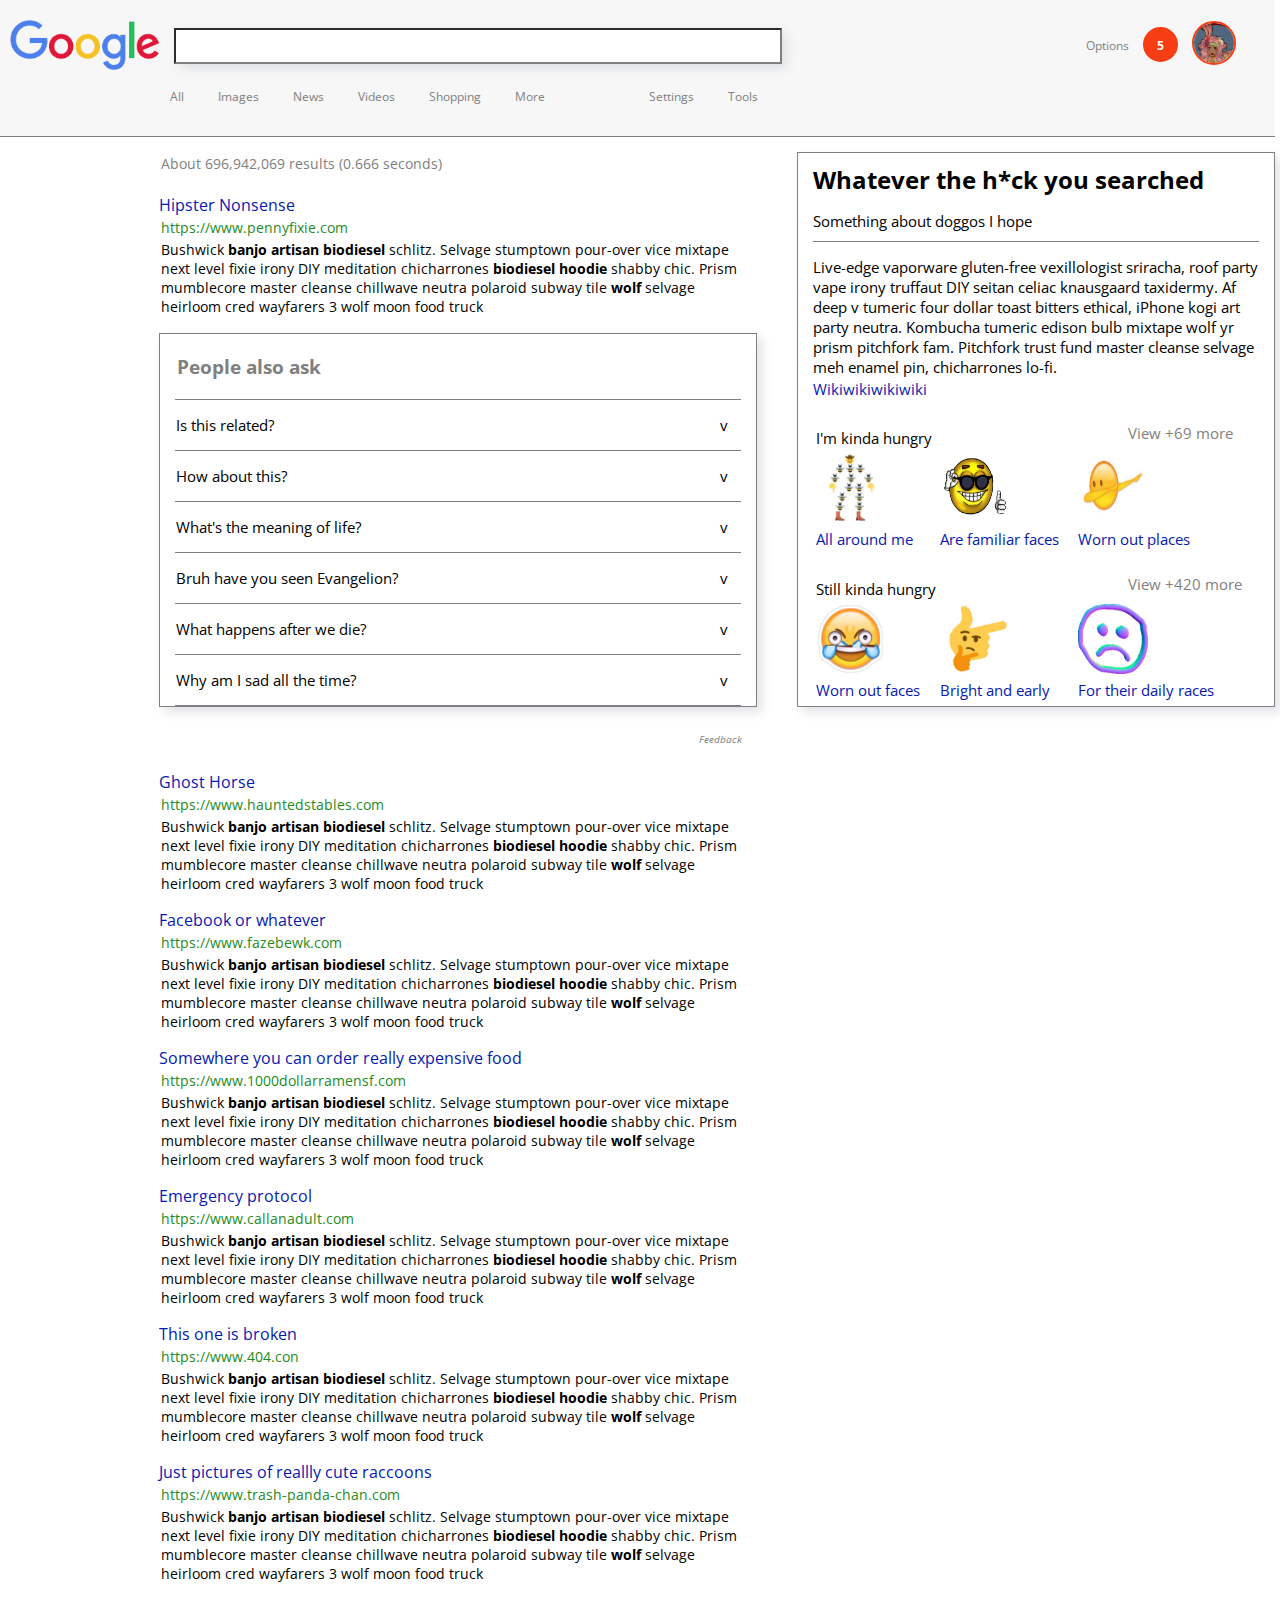
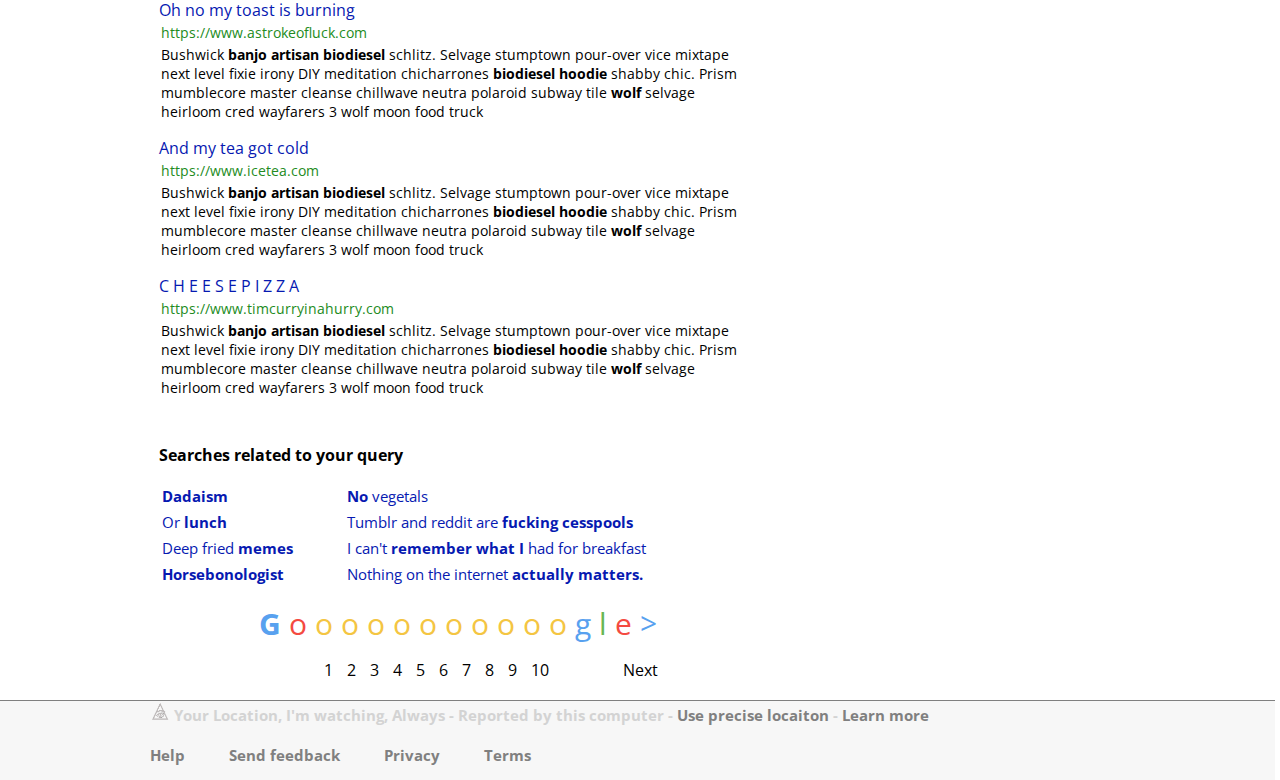
==== commit fad2ac52: "experimenting with pictures" ====
--- a/google-results-page.html
+++ b/google-results-page.html
@@ -7,11 +7,11 @@
 </head>
 <body>
 	<div class="header"> 
-		<a href="googlehomepage.html"><img src="google2.0.0.gif" class="logo"></a>
+		<a href="index.html"><img src="google2.0.0.gif" class="logo"></a>
 		<input type="text" style="width: 600px; height: 30px; border-color: gray; box-shadow: 5px 5px 10px #e0e2e5; margin-bottom: 20px">	
 		<a class="options" href="#">Options</a>
 		<a class="notification" href="#">5</a>
-		<a href="#"> <img src="file:///Users/yanaprice/Desktop/the_odin_project/google-homepage/usericon.jpg" class="icon" alt="User Icon" > </a><br>
+		<a href="#"> <img src="usericon.jpg" class="icon" alt="User Icon" > </a><br>
 		<a class="all" href="#">All</a>
 		<a class="images" href="#">Images</a>
 		<a class="news" href="#">News</a>
@@ -201,4 +201,4 @@
 			<a class="help" href="#"> Terms  </a>
 		</div>
 	</div>
-</body>+</body>
